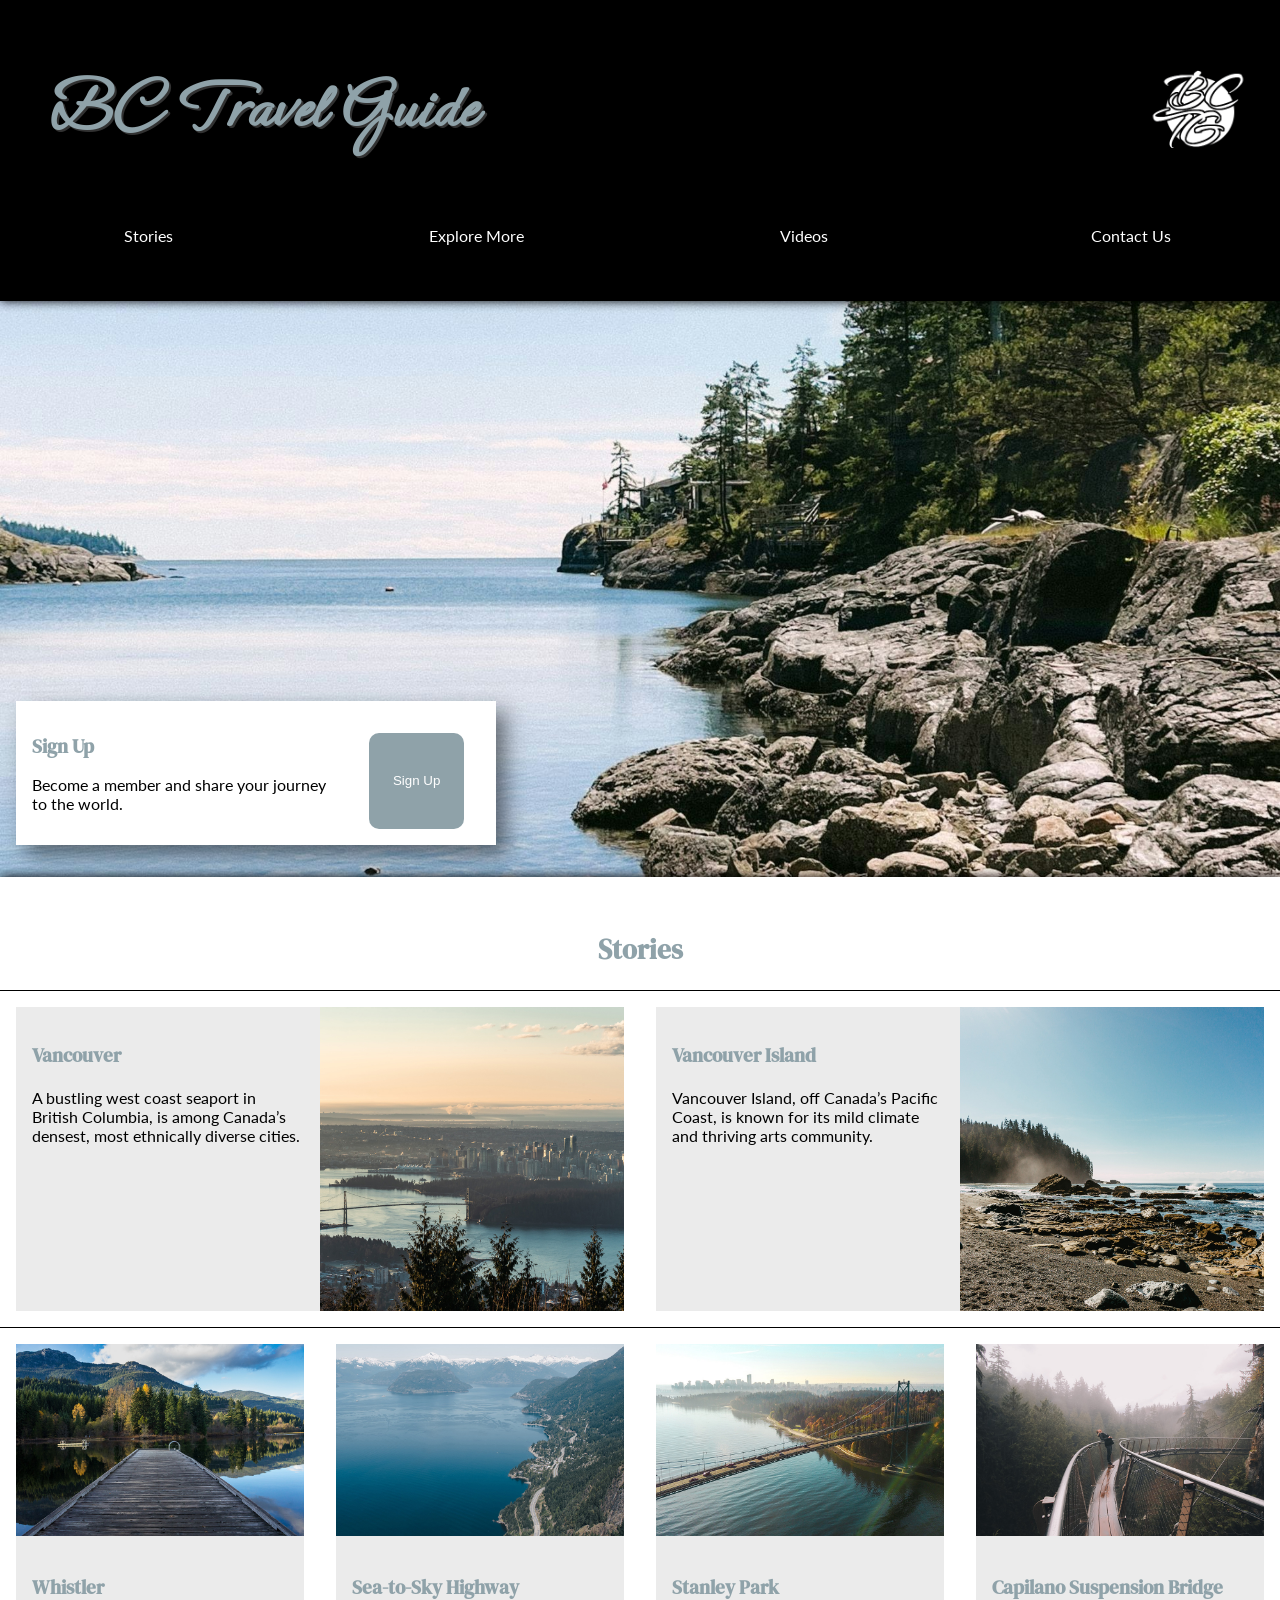
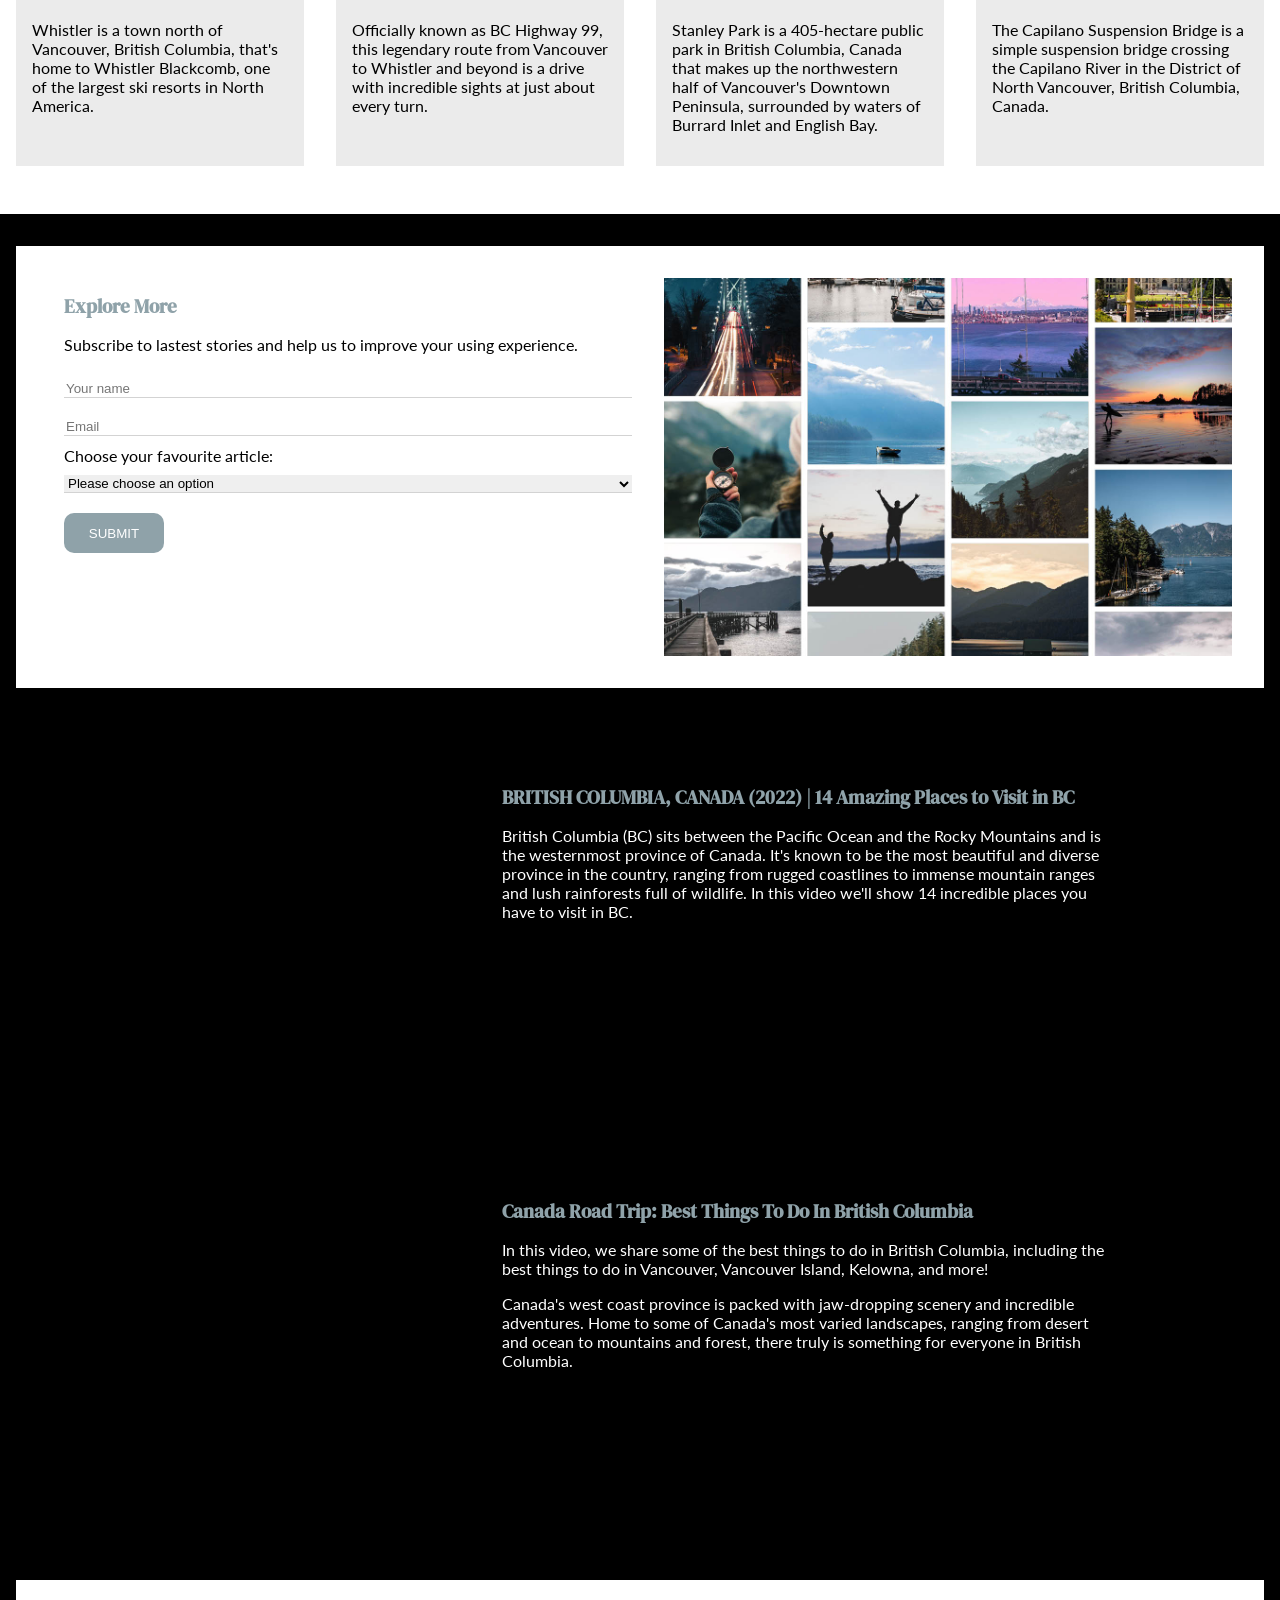
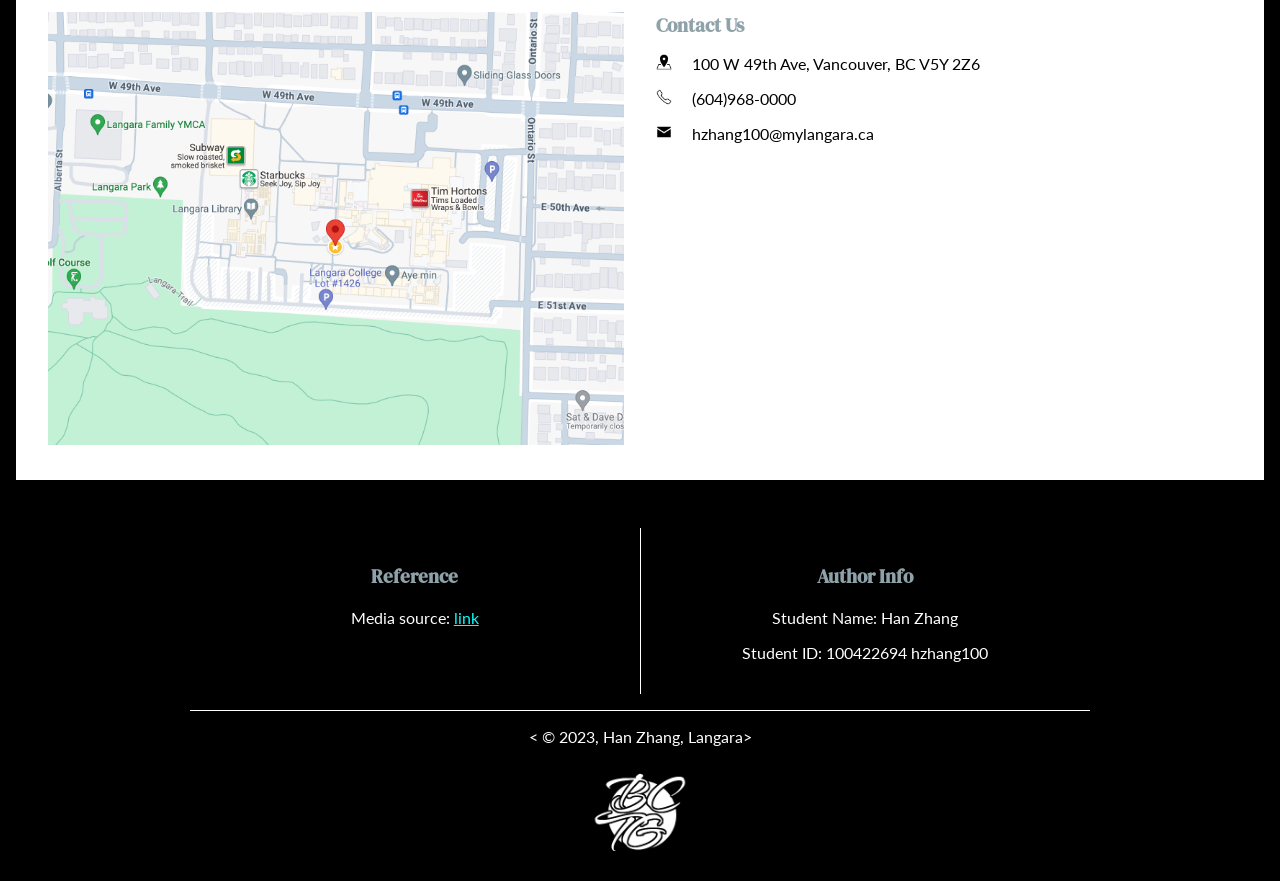
==== index.html @ 575340d6 "Update README and reorganize site files" ====
<!DOCTYPE html>
<html lang="en">
    <head>
        <title>BC Travel Guide</title>
        <meta charset="utf-8">
        <meta name="viewport" content="width=device-width, initial-scale=1" />
        <link rel="stylesheet" href="style.css">
        <script src="script.js"></script>

    </head>

    <body>
        <header>
            <div class="content">
                <div class="top">
                    <img src="images/Logo.png" width="100" height="100" alt="icon">
                    <h1>BC Travel Guide</h1>
                </div>
                <nav>
                    <ul>
                        <li><a href="#stories">Stories</a></li>
                        <li><a href="#exploreMore">Explore More</a></li>
                        <li><a href="#videoPart">Videos</a></li>
                        <li><a href="#contactInfo">Contact Us</a></li>
                    </ul>
                </nav>
            </div>
        </header>

        <div id="signup">
            <div class="floatingCard">
                <div class="titleAndText">
                    <h2>Sign Up</h2>
                    <p>Become a member and share your journey to the world.</p>
                </div>
                <button id="signUpButton" onclick="signUpButton()"> Sign Up</button>
            </div>
        </div>

        <article id="stories">
            <div class="content">

                <h2>Stories</h2>

                <div class="largeArticles">
                    <div class="articleCard">
                        <div class="titleAndText">
                            <h3>Vancouver</h3>
                            <p>A bustling west coast seaport in British Columbia, is among Canada’s densest, most ethnically diverse cities.</p>
                        </div>
                        <div class="image">
                            <img src="images/articleCover/Crypress-matt-drenth-p9N0WTyPjgc-unsplash.jpg" alt="article1Img">
                        </div>
                    </div>
                    <div class="articleCard">
                        <div class="titleAndText">
                            <h3>Vancouver Island</h3>
                            <p>Vancouver Island, off Canada’s Pacific Coast, is known for its mild climate and thriving arts community.</p>
                        </div>
                        <div class="image">
                            <img src="images/articleCover/VanvoucerIsland-matt-drenth-Lx_QJ677Hkg-unsplash.jpg" alt="article1Img">
                        </div>
                    </div>
                </div>
    
                <div class="smallArticles">
                    <div class="part1">
                        <div class="articleCard">
                            <div class="image">
                                <img src="images/articleCover/Whistler-benjamin-hayward-bvvmZbZ3QUQ-unsplash.jpg" alt="article1Img">
                            </div>
                            <div class="titleAndText">
                                <h3>Whistler</h3>
                                <p>Whistler is a town north of Vancouver, British Columbia, that's home to Whistler Blackcomb, one of the largest ski resorts in North America.</p>
                            </div>
                        </div>
                        <div class="articleCard">
                            <div class="image">
                                <img src="images/articleCover/SeaToSky-tim-woolliscroft--d6Btoap3dw-unsplash.jpg" alt="article1Img">
                            </div>
                            <div class="titleAndText">
                                <h3>Sea-to-Sky Highway</h3>
                                <p>Officially known as BC Highway 99, this legendary route from Vancouver to Whistler and beyond is a drive with incredible sights at just about every turn.</p>
                            </div>
                        </div>
                    </div>
                    <div class="part2">
                        <div class="articleCard">
                            <div class="image">
                                <img src="images/articleCover/Stanly-lee-robinson-Yc9h5SJdEzI-unsplash.jpg" alt="article1Img">
                            </div>
                            <div class="titleAndText">
                                <h3>Stanley Park</h3>
                                <p>Stanley Park is a 405-hectare public park in British Columbia, Canada that makes up the northwestern half of Vancouver's Downtown Peninsula, surrounded by waters of Burrard Inlet and English Bay.</p>
                            </div>
                        </div>
                        <div class="articleCard">
                            <div class="image">
                                <img src="images/articleCover/Capilano-tim-trad-cnj0k9wYEAk-unsplash.jpg" alt="article1Img">
                            </div>
                            <div class="titleAndText">
                                <h3>Capilano Suspension Bridge</h3>
                                <p>The Capilano Suspension Bridge is a simple suspension bridge crossing the Capilano River in the District of North Vancouver, British Columbia, Canada. </p>
                            </div>
                        </div>
                    </div>
                </div>

            </div>
        </article>

        <div id="exploreMore">
            <div class="content">    
                <div class="centredCard">
                    <div class="titleAndText">
                        <div class="loginForm">    
                            <h2>Explore More</h2>
                            <p>Subscribe to lastest stories and help us to improve your using experience.</p>
                            <form action="signUp.php" method="POST">
            
                                <input type="text" name="yourName" placeholder="Your name" required autocomplete="off">
                                <input type="text" name="email" placeholder="Email" required autocomplete="off">
                
                                <label for="theme-select">Choose your favourite article:</label>
                                <select name="theme" id="theme-select">
                                    <option value="">Please choose an option</option>
                                    <option value="1">Vancouver</option>
                                    <option value="2">Vancouver Island</option>
                                    <option value="3">Whistler</option>
                                    <option value="4">Sea-to-Sky Highway</option>
                                    <option value="5">Stanley Park</option>
                                    <option value="6">Capilano Suspension Bridge</option>
                                </select>
                                
                                <input type="submit" name="submitButton" value="SUBMIT">      
                            </form>
                        </div>
                    </div>
                    <div class="image">
                        <img src="images/photoWall/photoWall.jpg" height="200" alt="postButton">
                    </div>
                </div>
            </div>
        </div>

        <article id="videoPart">
            <div class="content">
                <div class="part1">
                    <div class="video">
                        <iframe src="https://www.youtube.com/embed/ivMP7NJBT_I" title="BRITISH COLUMBIA, CANADA (2022) | 14 Amazing Places to Visit in BC" allow="accelerometer; autoplay; clipboard-write; encrypted-media; gyroscope; picture-in-picture; web-share" allowfullscreen></iframe>
                    </div>
                    <div class="titleAndText">
                        <h2>BRITISH COLUMBIA, CANADA (2022) | 14 Amazing Places to Visit in BC</h2>
                        <p>British Columbia (BC) sits between the Pacific Ocean and the Rocky Mountains and is the westernmost province of Canada. It's known to be the most beautiful and diverse province in the country, ranging from rugged coastlines to immense mountain ranges and lush rainforests full of wildlife. In this video we'll show 14 incredible places you have to visit in BC. </p>
                    </div>
                </div>
            </div>
            <div class="content">
                <div class="part2">
                    <div class="video">
                        <iframe src="https://www.youtube.com/embed/M078XrAjBJQ" title="Canada Road Trip: Best Things To Do In British Columbia" allow="accelerometer; autoplay; clipboard-write; encrypted-media; gyroscope; picture-in-picture; web-share" allowfullscreen></iframe>
                    </div>
                    <div class="titleAndText">
                        <h2>Canada Road Trip: Best Things To Do In British Columbia</h2>
                        <p>In this video, we share some of the best things to do in British Columbia, including the best things to do in Vancouver, Vancouver Island, Kelowna, and more!</p>
                        <p>Canada's west coast province is packed with jaw-dropping scenery and incredible adventures. Home to some of Canada's most varied landscapes, ranging from desert and ocean to mountains and forest, there truly is something for everyone in British Columbia.</p>
                    </div>
                </div>
            </div>
        </article>

        <div id="contactInfo">
            <div class="content">
                <div class="centredCard">
                    <div class="image">
                        <a href="https://www.google.com/maps/place/Langara+College/@49.2244201,-123.1114554,17z/data=!3m1!4b1!4m6!3m5!1s0x5486746f412563f7:0x36606d221509fdfe!8m2!3d49.2244201!4d-123.1088805!16zL20vMDZjMXg0?entry=ttu"><img src="images/map.png" height="300" alt="map" id="map"></a>
                    </div>
                    <div class="titleAndText">
                        <h2>Contact Us</h2>
                        <ul>
                            <li><img src="images/icons/icons8-address-100.png" alt="address" class="icon"> 100 W 49th Ave, Vancouver, BC V5Y 2Z6</li>
                            <li><img src="images/icons/icons8-phone-100.png" alt="phone" class="icon"> (604)968-0000</li>
                            <li><img src="images/icons/icons8-email-96.png" alt="email" class="icon"> hzhang100@mylangara.ca</li>
                        </ul>
                    </div>
                </div>
            </div>
        </div>

        <footer id="informations">
            <div class="content">
                <div class="top">
                    <div class="left">
                        <h3>Reference</h3>
                        <p>Media source: <a href="pages/mediaSource.html">link</a></p>
                    </div>
                    <div class="right">
                        <h3>Author Info</h3>
                        <p>Student Name: Han Zhang</p>
                        <p>Student ID: 100422694 hzhang100</p>
                    </div>    
                </div>
                <div class="bottom">
                    <p> &lt; &copy; 2023, Han Zhang, Langara> </p>
                    <img src="images/Logo.png" width="100" height="100" alt="icon">
                </div>    
            </div>
        </footer>
    </body>
</html>
---- style.css ----
@import url('https://fonts.googleapis.com/css2?family=DM+Serif+Display:ital@0;1&family=Ephesis&family=Lato&display=swap');

/* body */
body {
    background-color: black;
    background-image: url(images/background.jpg);
    background-size: cover;
    background-attachment: fixed;
    background-position: center;
    font-family: "Lato";
    margin: 0px;
}

h1 {
    font-family: "Ephesis";
    color: rgb(143, 162, 169);
    padding-top: 1rem;
    text-shadow: 2px 2px 0px rgba(100, 100, 100, 0.5);
}

h2, h3 {
    font-family: "DM Serif Display";
    font-size: larger;
    color: rgb(143, 162, 169);
}

.articleCard:hover, .floatingCard:hover {
    transform: scale(1.03, 1.03);
}

.articleCard, .floatingCard {
    transition: transform 0.4s;
}

/* header */ 
header {
    background-color: black;
    color: white;
    box-shadow: 0px 0px 10px rgba(0, 0, 0, 1);
}

header .content {
    padding: 2rem 1rem;
}

header .top {
    text-align: center;
    margin-bottom: 2rem;
}

header .top h1 {
    margin: 1rem;
}

header .top img {
    margin: auto;
}

header ul {
    padding: 0rem;
}

header ul li {
    list-style: none;
    text-align: center;
    font-size: larger;
    border-top: 1px solid white;
    border-bottom: none;
    padding: 0.5rem;
}

header a {
    text-decoration: none;
    color: white;
    padding: 0.5rem;
}

header a:hover {
    color: aqua;
    border-bottom: 1px solid white;
}

header a:active {
    background-color: white;
    color: black;
}

/* #signup */
#signup {
    margin: 15rem 1rem 2rem 1rem;
    box-sizing: content-box;
}

.floatingCard {
    background-color: white;
    box-shadow: 10px 10px 20px rgba(0, 0, 0, 0.5);
    max-width: 35%;
    padding: 1rem;
}

.floatingCard button {
    width: 100%;
    border: none;
    border-radius: 10px;
    background-color: rgb(143, 162, 169);
    color: white;
    padding: 1rem;
}

/* #stories */
#stories {
    background-color: white;
    box-shadow: 0px 0px 10px rgba(0, 0, 0, 1);
    padding-top: 2rem;
    padding-bottom: 2rem;
}

#stories .content > h2:first-of-type {
    text-align: center;
    font-size: 20pt;
}

.largeArticles {
    border-top: 1px solid black;
}

.largeArticles .articleCard {
    display: flex;
    flex-direction: column;
    justify-content: space-between;
    background-color: rgb(235, 235, 235);
    margin: 1rem;
}

.largeArticles .titleAndText {
    width: 100%;
    height: 30%;
    padding: 1rem;
    box-sizing: border-box;
    overflow: scroll;
}

.largeArticles .image {
    display: flex;
    flex-direction: row;
    justify-content: flex-start;
    align-items: flex-end;
    width: 100%;
    height: 70%;
}

.largeArticles img {
    height: auto;
    width: auto;
    max-height: 100%;
    max-width: 100%;
}

.smallArticles {
    border-top: 1px solid black;
}

.smallArticles .articleCard {
    background-color: rgb(235, 235, 235);
    display: flex;
    flex-direction: column;
    justify-content: space-between;
    align-items: center;
    margin: 1rem;
}

.smallArticles .titleAndText {
    padding: 1rem;
}

.smallArticles img {
    width: 100%;
}

/* #exploreMore */
#exploreMore {
    margin: auto;
    text-align: center;
}

#exploreMore .content {
    margin: 1rem;
}

#exploreMore .centredCard {
    background-color: white;
    box-shadow: 10px 10px 20px rgba(0, 0, 0, 0.5);
    width: 100%;
    box-sizing: border-box;
    padding: 1rem;
    margin-top: 2rem;
    margin-bottom: 2rem;
}

#exploreMore img {
    width: 100%;
    height: auto;
    padding: 1rem;
}

form {
    display: flex;
    flex-direction: column;
}

input, select {
    border: none;
    border-bottom: 1px solid lightgray;
    margin-top: 10px;
    margin-bottom: 10px;
}

input[type='submit'] {
    background-color: rgb(143, 162, 169);
    color: white;
    height: 40px;
    width: 100px;
    border: none;
    border-radius: 10px;
    margin-bottom: 1rem;
}


/* #videoPart */
#videoPart {
    background-color: black;
    color: white;
    box-shadow: 0px 0px 10px rgba(0, 0, 0, 1);
    text-align: center;
}

#videoPart .content {
    padding: 1rem;
}

#videoPart .part1, #videoPart .part2 {
    margin-top: 1rem;
    margin-bottom: 1rem;
}

iframe {
    width: 100%;
    border: none;
}

/* #contactInfo */
#contactInfo {
    margin: auto;
    text-align: center;
}

#contactInfo .content {
    margin: 1rem;
}

#contactInfo .centredCard {
    background-color: white;
    box-shadow: 10px 10px 20px rgba(0, 0, 0, 0.5);
    width: 100%;
    box-sizing: border-box;
    padding: 1rem;
    margin-top: 2rem;
    margin-bottom: 2rem;
}

#contactInfo #map {
    width: 100%;
    height: auto;
}

#contactInfo ul {
    padding-left: 0px;
}

#contactInfo li {
    list-style: none;
    margin-top: 1rem;
}

#contactInfo .icon {
    width: auto;
    height: 1rem;
    padding-right: 1rem;
}


/* footer */
footer {
    background-color: black;
    box-shadow: 0px 0px 10px rgba(0, 0, 0, 1);
    color: white;
}

footer .content {
    padding: 1rem;
}

footer .top {
    border-bottom: 1px solid white;
}

footer .top .left {
    border-bottom: 1px solid white;
    text-align: center;
}

footer .top .right {
    text-align: center;
}

footer ul {
    padding-left: 0px;
}

footer .top .left li {
    list-style: none;
}

footer .bottom {
    text-align: center;
}

footer a {
    color: aqua;
}

@media screen and (min-width:450px) {
    /* header */
    header .top h1 {
        margin: 1rem;
    }

    /* #stories */
    .largeArticles .articleCard {
        flex-direction: row;
    }

    .largeArticles .titleAndText {
        width: 50%;
        overflow: auto;
    }

    .largeArticles .image {
        width: 50%;
        box-sizing: border-box;
    }

    .smallArticles .part1, .smallArticles .part2 {
        display: flex;
        flex-direction: row;
    }

    .smallArticles .articleCard {
        display: flex;
        justify-content: flex-start;
        width: 50%;
    }

}

@media screen and (min-width:600px) {
    .content {
        max-width: 1400px;
        margin: auto;
    }

    /* header */
    header .top {
        display: flex;
        flex-direction: row-reverse;
        justify-content: space-between;
        align-items: center;
    }

    header h1 {
        padding: 1rem;
        font-size: 52pt;
    }

    header ul {
        display: flex;
        flex-direction: row;
        justify-content: space-between;
    }

    header ul li {
        font-size: medium;
        border-top: none;
        width: 20%;
    }

    header .top img {
        margin: 1rem;
    }

    nav ul {
        display: flex;
        flex-direction: row;
    }

    /* singup */
    #signup {
        max-width: 1400px;
        margin: auto;
        margin-top: 25rem;
        margin-bottom: 2rem;
    }

    .floatingCard {
        display: flex;
        flex-direction: row;
        margin-left: 1rem;
    }

    .floatingCard .titleAndText {
        padding-right: 1rem;
    }

    .floatingCard button {
        width: 25%;
        margin: 1rem;
        margin-bottom: 0rem;
    }

    /* #stories */
    .largeArticles {
        display: flex;
        flex-direction: row;
    }

    .largeArticles .articleCard {
        flex-direction: column;
        width: 50%;
    }

    .largeArticles .titleAndText {
        width: 100%;
        height: 50%;
    }

    .largeArticles .image {
        height: auto;
        width: 100%;
    }


    /* #exploreMore, */
    #exploreMore {
        max-width: 1400px;
    }

    #exploreMore .content {
        margin: 1rem;
    }

    #exploreMore .centredCard {
        display: flex;
        flex-direction: row;
        justify-content: space-between;
        align-items: flex-start;
        max-height: 500px;
    }

    #exploreMore .titleAndText {
        text-align: left;
        width: 50%;
        padding: 1rem;
        margin-left: 1rem;
        box-sizing: border-box;
    }

    #exploreMore .image {
        display: flex;
        flex-direction: row;
        justify-content: flex-start;
        align-items: flex-end;
        width: 50%;
        height: 100%;
        box-sizing: border-box;
    }
    
    #exploreMore img {
        height: auto;
        width: auto;
        max-width: 100%;
        max-height: 436px;
        box-sizing: border-box;
    }

    /* #videoPart */
    #videoPart .part1, #videoPart .part2 {
        display: flex;
        flex-direction: row;
        justify-content: center;
        height: 350px;
    }

    #videoPart .video {
        display: flex;
        flex-direction: row;
        justify-content: center;
        height: 100%;
        padding: 1rem;
        margin-left: 1rem;
        box-sizing: border-box;
    }

    #videoPart .titleAndText {
        text-align: left;
        width: 50%;
        padding-right: 1rem;
        margin: 1rem;
        box-sizing: border-box;
        overflow: auto;
    }

    iframe {
        width: auto;
        height: auto;
        max-width: 100%;
        max-height: 100%;
    }

    /* #contactInfo, */
    #contactInfo {
        max-width: 1400px;
    }

    #contactInfo .content {
        margin: 1rem;
    }

    #contactInfo .centredCard {
        display: flex;
        flex-direction: row;
        justify-content: space-between;
        align-items: flex-start;
        max-height: 500px;
    }

    #contactInfo .titleAndText {
        text-align: left;
        width: 50%;
        padding-left: 1rem;
        box-sizing: border-box;
    }

    #contactInfo .image {
        display: flex;
        flex-direction: row;
        justify-content: flex-end;
        align-items: flex-start;
        width: 50%;
        height: 100%;
        padding: 1rem;
        box-sizing: border-box;
    }

    #contactInfo #map {
        width: auto;
        height: auto;
        max-width: 100%;
        max-height: 436px;
    }

    /* footer */
    footer .content{
        max-width: 900px;
        display: flex;
        flex-direction: column;
        align-items: stretch;
    }
    
    footer .top {
        display: flex;
        flex-direction: row;
        justify-content: center;
        align-items: flex-start;
        align-items: stretch;
        padding-bottom: 1rem;
    }

    footer .top .left {
        border-right: 1px solid white;
        border-bottom: none;
        width: 50%;
        padding: 1rem;
    }

    footer .top .right {

        width: 50%;
        padding: 1rem;
    }
}

@media screen and (min-width:900px) {
    /* #stories */
    .largeArticles .articleCard {
        flex-direction: row;
    }

    .largeArticles .titleAndText {
        width: 50%;
        height: 100%;
        overflow: auto;
    }

    .largeArticles .image {
        width: 50%;
        box-sizing: border-box;
    }

    .smallArticles {
        display: flex;
        flex-direction: row;
    }

    .smallArticles .part1, .smallArticles .part2 {
        width: 50%;
    }
}
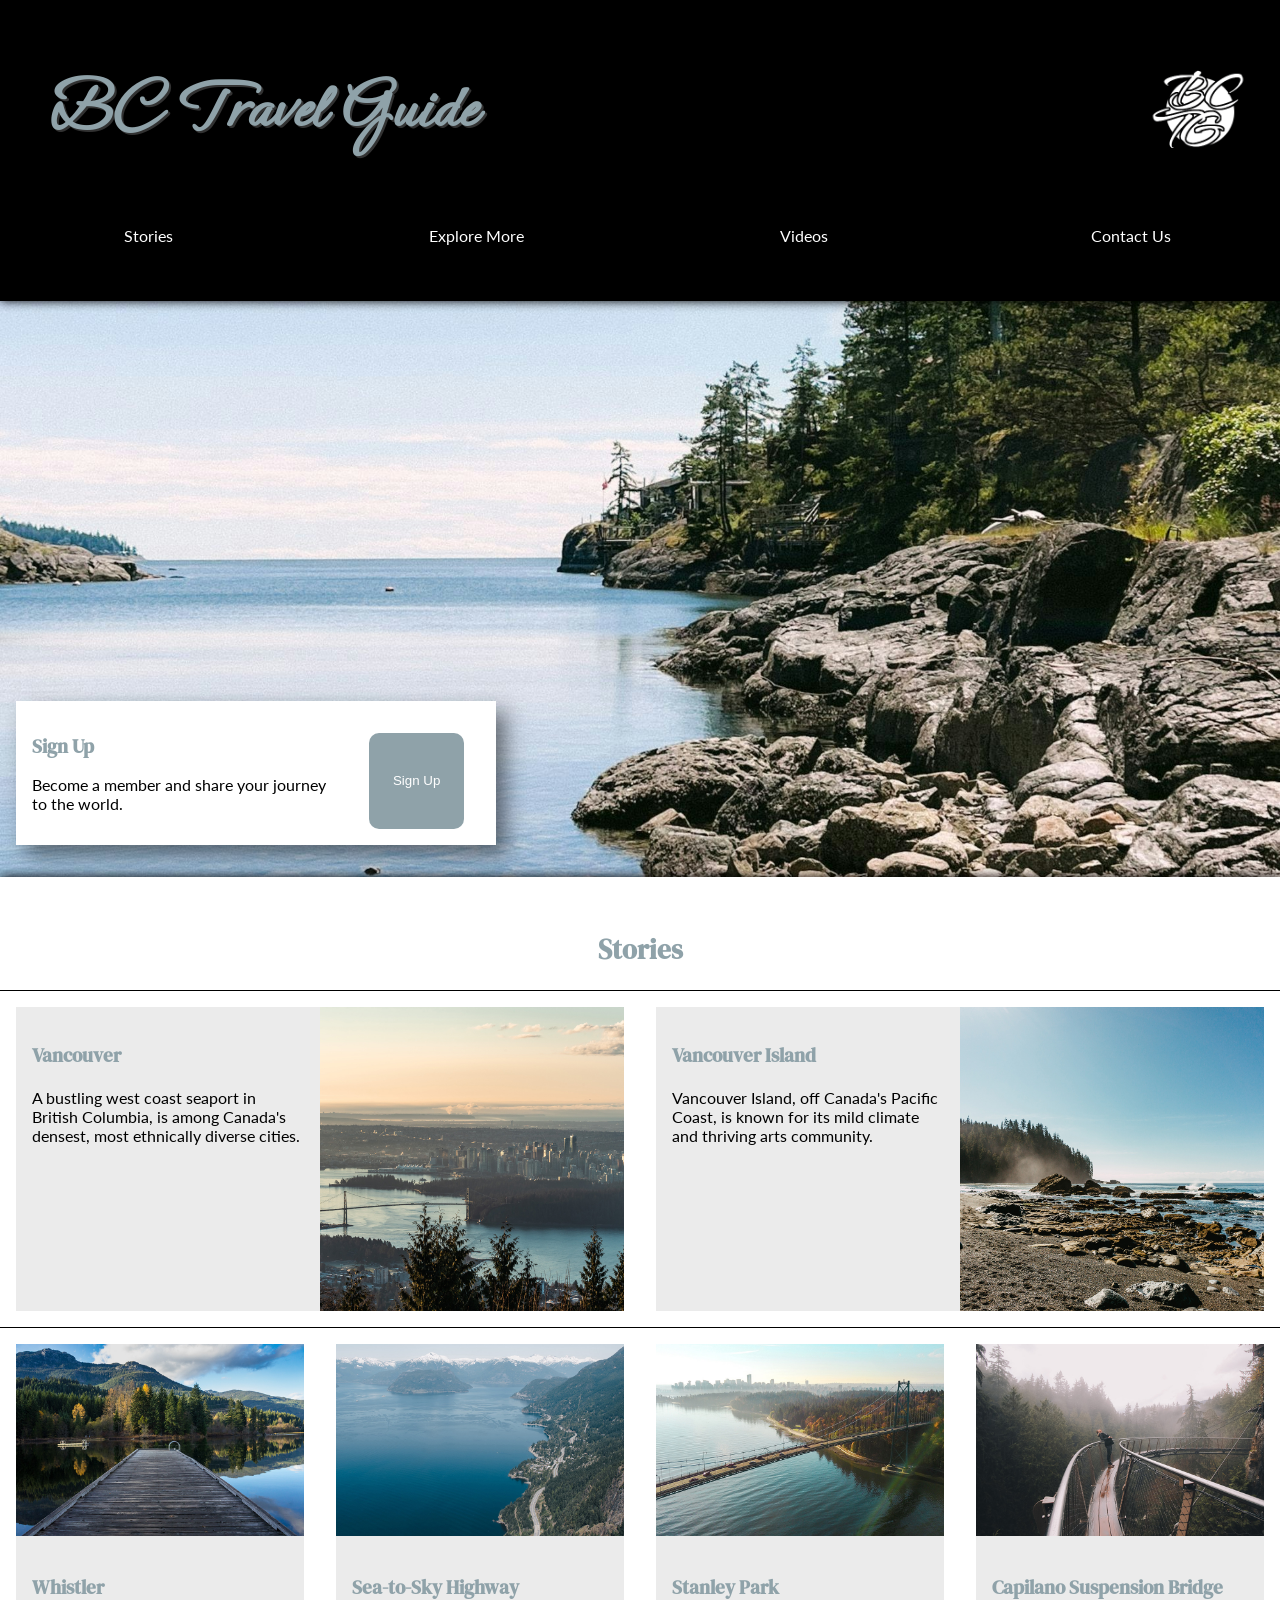
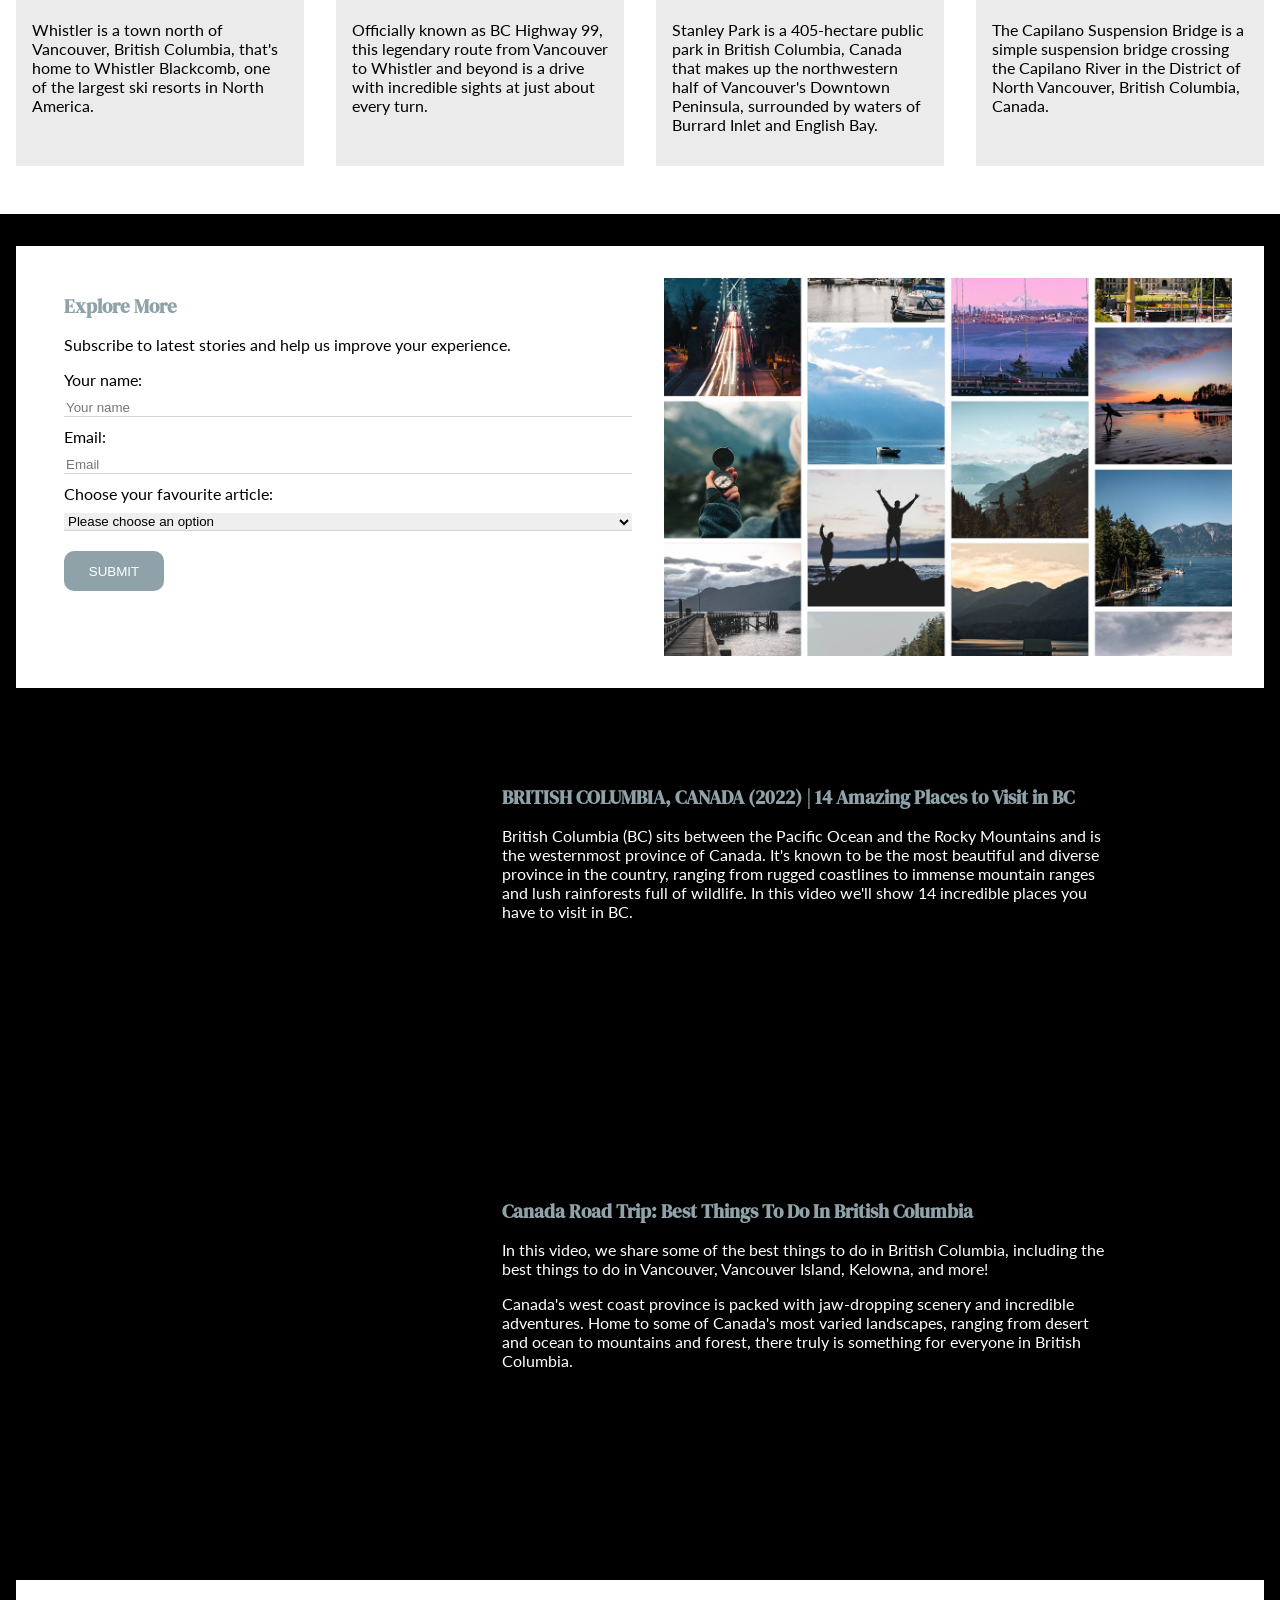
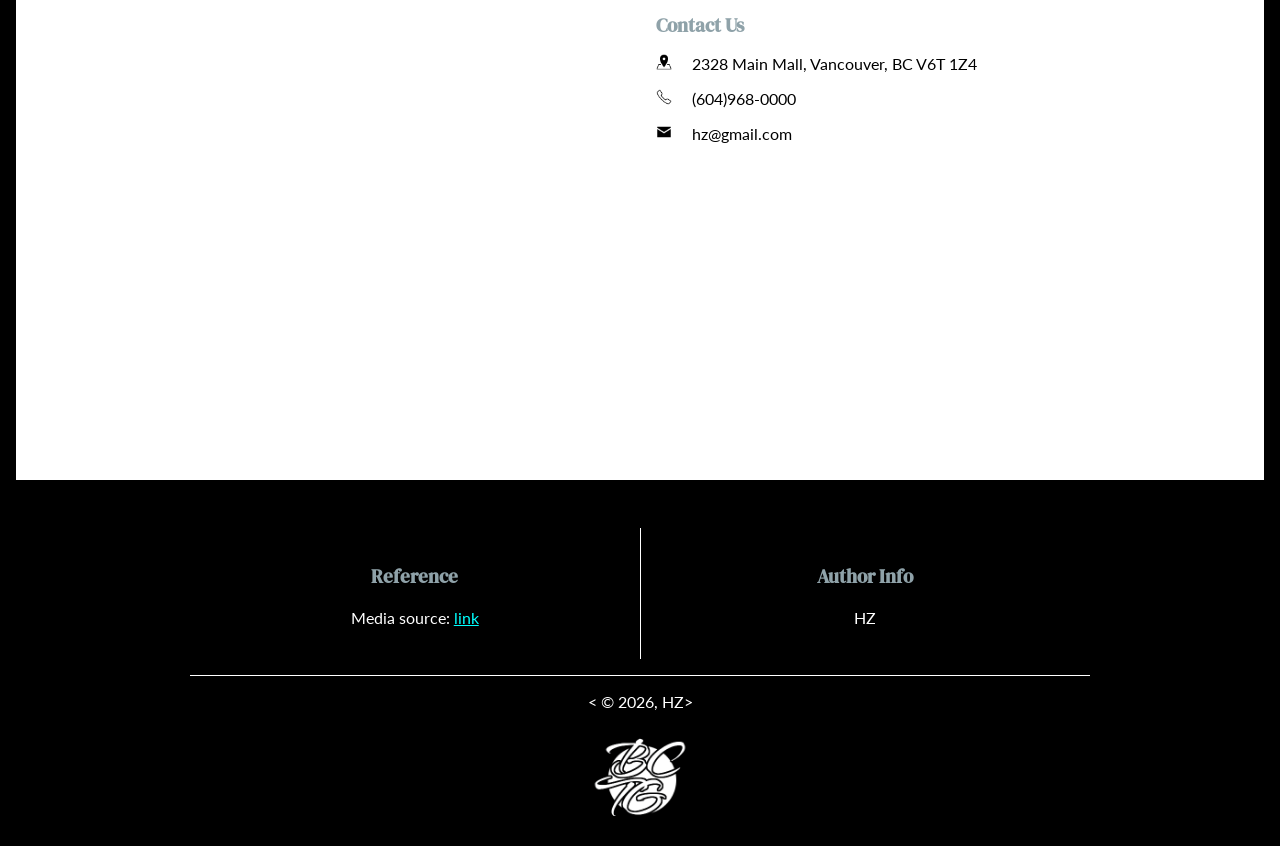
==== commit f49c087d: "Add local backend and database" ====
--- a/index.html
+++ b/index.html
@@ -4,8 +4,8 @@
         <title>BC Travel Guide</title>
         <meta charset="utf-8">
         <meta name="viewport" content="width=device-width, initial-scale=1" />
-        <link rel="stylesheet" href="style.css">
-        <script src="script.js"></script>
+        <link rel="stylesheet" href="css/style.css">
+        <script src="js/script.js"></script>
 
     </head>
 
@@ -43,66 +43,66 @@
                 <h2>Stories</h2>
 
                 <div class="largeArticles">
-                    <div class="articleCard">
+                    <a class="articleCard" href="pages/story.html?story=vancouver">
                         <div class="titleAndText">
                             <h3>Vancouver</h3>
-                            <p>A bustling west coast seaport in British Columbia, is among Canada’s densest, most ethnically diverse cities.</p>
+                            <p>A bustling west coast seaport in British Columbia, is among Canada's densest, most ethnically diverse cities.</p>
                         </div>
                         <div class="image">
-                            <img src="images/articleCover/Crypress-matt-drenth-p9N0WTyPjgc-unsplash.jpg" alt="article1Img">
-                        </div>
-                    </div>
-                    <div class="articleCard">
+                            <img src="images/articleCover/Crypress-matt-drenth-p9N0WTyPjgc-unsplash.jpg" alt="Vancouver city and bridge view" loading="lazy">
+                        </div>
+                    </a>
+                    <a class="articleCard" href="pages/story.html?story=vancouver-island">
                         <div class="titleAndText">
                             <h3>Vancouver Island</h3>
-                            <p>Vancouver Island, off Canada’s Pacific Coast, is known for its mild climate and thriving arts community.</p>
+                            <p>Vancouver Island, off Canada's Pacific Coast, is known for its mild climate and thriving arts community.</p>
                         </div>
                         <div class="image">
-                            <img src="images/articleCover/VanvoucerIsland-matt-drenth-Lx_QJ677Hkg-unsplash.jpg" alt="article1Img">
-                        </div>
-                    </div>
+                            <img src="images/articleCover/VanvoucerIsland-matt-drenth-Lx_QJ677Hkg-unsplash.jpg" alt="Rocky Vancouver Island coastline" loading="lazy">
+                        </div>
+                    </a>
                 </div>
     
                 <div class="smallArticles">
                     <div class="part1">
-                        <div class="articleCard">
-                            <div class="image">
-                                <img src="images/articleCover/Whistler-benjamin-hayward-bvvmZbZ3QUQ-unsplash.jpg" alt="article1Img">
+                        <a class="articleCard" href="pages/story.html?story=whistler">
+                            <div class="image">
+                                <img src="images/articleCover/Whistler-benjamin-hayward-bvvmZbZ3QUQ-unsplash.jpg" alt="Lake and mountain view near Whistler" loading="lazy">
                             </div>
                             <div class="titleAndText">
                                 <h3>Whistler</h3>
                                 <p>Whistler is a town north of Vancouver, British Columbia, that's home to Whistler Blackcomb, one of the largest ski resorts in North America.</p>
                             </div>
-                        </div>
-                        <div class="articleCard">
-                            <div class="image">
-                                <img src="images/articleCover/SeaToSky-tim-woolliscroft--d6Btoap3dw-unsplash.jpg" alt="article1Img">
+                        </a>
+                        <a class="articleCard" href="pages/story.html?story=sea-to-sky-highway">
+                            <div class="image">
+                                <img src="images/articleCover/SeaToSky-tim-woolliscroft--d6Btoap3dw-unsplash.jpg" alt="Aerial view of the Sea-to-Sky Highway" loading="lazy">
                             </div>
                             <div class="titleAndText">
                                 <h3>Sea-to-Sky Highway</h3>
                                 <p>Officially known as BC Highway 99, this legendary route from Vancouver to Whistler and beyond is a drive with incredible sights at just about every turn.</p>
                             </div>
-                        </div>
+                        </a>
                     </div>
                     <div class="part2">
-                        <div class="articleCard">
-                            <div class="image">
-                                <img src="images/articleCover/Stanly-lee-robinson-Yc9h5SJdEzI-unsplash.jpg" alt="article1Img">
+                        <a class="articleCard" href="pages/story.html?story=stanley-park">
+                            <div class="image">
+                                <img src="images/articleCover/Stanly-lee-robinson-Yc9h5SJdEzI-unsplash.jpg" alt="Aerial view of Stanley Park and bridge" loading="lazy">
                             </div>
                             <div class="titleAndText">
                                 <h3>Stanley Park</h3>
                                 <p>Stanley Park is a 405-hectare public park in British Columbia, Canada that makes up the northwestern half of Vancouver's Downtown Peninsula, surrounded by waters of Burrard Inlet and English Bay.</p>
                             </div>
-                        </div>
-                        <div class="articleCard">
-                            <div class="image">
-                                <img src="images/articleCover/Capilano-tim-trad-cnj0k9wYEAk-unsplash.jpg" alt="article1Img">
+                        </a>
+                        <a class="articleCard" href="pages/story.html?story=capilano-suspension-bridge">
+                            <div class="image">
+                                <img src="images/articleCover/Capilano-tim-trad-cnj0k9wYEAk-unsplash.jpg" alt="Person standing on Capilano Suspension Bridge" loading="lazy">
                             </div>
                             <div class="titleAndText">
                                 <h3>Capilano Suspension Bridge</h3>
                                 <p>The Capilano Suspension Bridge is a simple suspension bridge crossing the Capilano River in the District of North Vancouver, British Columbia, Canada. </p>
                             </div>
-                        </div>
+                        </a>
                     </div>
                 </div>
 
@@ -115,21 +115,23 @@
                     <div class="titleAndText">
                         <div class="loginForm">    
                             <h2>Explore More</h2>
-                            <p>Subscribe to lastest stories and help us to improve your using experience.</p>
-                            <form action="signUp.php" method="POST">
+                            <p>Subscribe to latest stories and help us improve your experience.</p>
+                            <form action="php/signUp.php" method="POST" onsubmit="ensurePhpServer(event)">
             
-                                <input type="text" name="yourName" placeholder="Your name" required autocomplete="off">
-                                <input type="text" name="email" placeholder="Email" required autocomplete="off">
+                                <label for="your-name">Your name:</label>
+                                <input type="text" id="your-name" name="yourName" placeholder="Your name" required autocomplete="name">
+                                <label for="email-address">Email:</label>
+                                <input type="email" id="email-address" name="email" placeholder="Email" required autocomplete="email">
                 
                                 <label for="theme-select">Choose your favourite article:</label>
-                                <select name="theme" id="theme-select">
+                                <select name="theme" id="theme-select" required>
                                     <option value="">Please choose an option</option>
-                                    <option value="1">Vancouver</option>
-                                    <option value="2">Vancouver Island</option>
-                                    <option value="3">Whistler</option>
-                                    <option value="4">Sea-to-Sky Highway</option>
-                                    <option value="5">Stanley Park</option>
-                                    <option value="6">Capilano Suspension Bridge</option>
+                                    <option value="Vancouver">Vancouver</option>
+                                    <option value="Vancouver Island">Vancouver Island</option>
+                                    <option value="Whistler">Whistler</option>
+                                    <option value="Sea-to-Sky Highway">Sea-to-Sky Highway</option>
+                                    <option value="Stanley Park">Stanley Park</option>
+                                    <option value="Capilano Suspension Bridge">Capilano Suspension Bridge</option>
                                 </select>
                                 
                                 <input type="submit" name="submitButton" value="SUBMIT">      
@@ -137,7 +139,7 @@
                         </div>
                     </div>
                     <div class="image">
-                        <img src="images/photoWall/photoWall.jpg" height="200" alt="postButton">
+                        <img src="images/photoWall/photoWall.jpg" height="200" alt="British Columbia travel photo wall" loading="lazy">
                     </div>
                 </div>
             </div>
@@ -173,14 +175,21 @@
             <div class="content">
                 <div class="centredCard">
                     <div class="image">
-                        <a href="https://www.google.com/maps/place/Langara+College/@49.2244201,-123.1114554,17z/data=!3m1!4b1!4m6!3m5!1s0x5486746f412563f7:0x36606d221509fdfe!8m2!3d49.2244201!4d-123.1088805!16zL20vMDZjMXg0?entry=ttu"><img src="images/map.png" height="300" alt="map" id="map"></a>
+                        <iframe
+                            id="map"
+                            title="Map showing UBC"
+                            src="https://www.google.com/maps?q=University%20of%20British%20Columbia%2C%202328%20Main%20Mall%2C%20Vancouver%2C%20BC&output=embed"
+                            loading="lazy"
+                            referrerpolicy="no-referrer-when-downgrade"
+                            allowfullscreen>
+                        </iframe>
                     </div>
                     <div class="titleAndText">
                         <h2>Contact Us</h2>
                         <ul>
-                            <li><img src="images/icons/icons8-address-100.png" alt="address" class="icon"> 100 W 49th Ave, Vancouver, BC V5Y 2Z6</li>
+                            <li><img src="images/icons/icons8-address-100.png" alt="address" class="icon"> 2328 Main Mall, Vancouver, BC V6T 1Z4</li>
                             <li><img src="images/icons/icons8-phone-100.png" alt="phone" class="icon"> (604)968-0000</li>
-                            <li><img src="images/icons/icons8-email-96.png" alt="email" class="icon"> hzhang100@mylangara.ca</li>
+                            <li><img src="images/icons/icons8-email-96.png" alt="email" class="icon"> hz@gmail.com</li>
                         </ul>
                     </div>
                 </div>
@@ -196,12 +205,11 @@
                     </div>
                     <div class="right">
                         <h3>Author Info</h3>
-                        <p>Student Name: Han Zhang</p>
-                        <p>Student ID: 100422694 hzhang100</p>
+                        <p>HZ</p>
                     </div>    
                 </div>
                 <div class="bottom">
-                    <p> &lt; &copy; 2023, Han Zhang, Langara> </p>
+                    <p> &lt; &copy; 2026, HZ> </p>
                     <img src="images/Logo.png" width="100" height="100" alt="icon">
                 </div>    
             </div>
--- a/css/style.css
+++ b/css/style.css
@@ -0,0 +1,864 @@
+@import url('https://fonts.googleapis.com/css2?family=DM+Serif+Display:ital@0;1&family=Ephesis&family=Lato&display=swap');
+
+/* body */
+body {
+    background-color: black;
+    background-image: url(../images/background.jpg);
+    background-size: cover;
+    background-attachment: fixed;
+    background-position: center;
+    font-family: "Lato";
+    margin: 0px;
+}
+
+h1 {
+    font-family: "Ephesis";
+    color: rgb(143, 162, 169);
+    padding-top: 1rem;
+    text-shadow: 2px 2px 0px rgba(100, 100, 100, 0.5);
+}
+
+h2, h3 {
+    font-family: "DM Serif Display";
+    font-size: larger;
+    color: rgb(143, 162, 169);
+}
+
+.articleCard:hover, .floatingCard:hover {
+    transform: scale(1.03, 1.03);
+}
+
+.articleCard, .floatingCard {
+    transition: transform 0.4s;
+}
+
+/* header */ 
+header {
+    background-color: black;
+    color: white;
+    box-shadow: 0px 0px 10px rgba(0, 0, 0, 1);
+}
+
+header .content {
+    padding: 2rem 1rem;
+}
+
+header .top {
+    text-align: center;
+    margin-bottom: 2rem;
+}
+
+header .top h1 {
+    margin: 1rem;
+}
+
+header .top img {
+    margin: auto;
+}
+
+header ul {
+    padding: 0rem;
+}
+
+header ul li {
+    list-style: none;
+    text-align: center;
+    font-size: larger;
+    border-top: 1px solid white;
+    border-bottom: none;
+    padding: 0.5rem;
+}
+
+header a {
+    text-decoration: none;
+    color: white;
+    padding: 0.5rem;
+}
+
+header a:hover {
+    color: aqua;
+    border-bottom: 1px solid white;
+}
+
+header a:active {
+    background-color: white;
+    color: black;
+}
+
+/* #signup */
+#signup {
+    margin: 15rem 1rem 2rem 1rem;
+    box-sizing: content-box;
+}
+
+.floatingCard {
+    background-color: white;
+    box-shadow: 10px 10px 20px rgba(0, 0, 0, 0.5);
+    max-width: 35%;
+    padding: 1rem;
+}
+
+.floatingCard button {
+    width: 100%;
+    border: none;
+    border-radius: 10px;
+    background-color: rgb(143, 162, 169);
+    color: white;
+    padding: 1rem;
+}
+
+/* #stories */
+#stories {
+    background-color: white;
+    box-shadow: 0px 0px 10px rgba(0, 0, 0, 1);
+    padding-top: 2rem;
+    padding-bottom: 2rem;
+}
+
+#stories .content > h2:first-of-type {
+    text-align: center;
+    font-size: 20pt;
+}
+
+.largeArticles {
+    border-top: 1px solid black;
+}
+
+.largeArticles .articleCard {
+    display: flex;
+    flex-direction: column;
+    justify-content: space-between;
+    background-color: rgb(235, 235, 235);
+    margin: 1rem;
+}
+
+.largeArticles .titleAndText {
+    width: 100%;
+    height: 30%;
+    padding: 1rem;
+    box-sizing: border-box;
+    overflow: scroll;
+}
+
+.largeArticles .image {
+    display: flex;
+    flex-direction: row;
+    justify-content: flex-start;
+    align-items: flex-end;
+    width: 100%;
+    height: 70%;
+}
+
+.largeArticles img {
+    height: auto;
+    width: auto;
+    max-height: 100%;
+    max-width: 100%;
+}
+
+.smallArticles {
+    border-top: 1px solid black;
+}
+
+.smallArticles .articleCard {
+    background-color: rgb(235, 235, 235);
+    display: flex;
+    flex-direction: column;
+    justify-content: space-between;
+    align-items: center;
+    margin: 1rem;
+}
+
+.smallArticles .titleAndText {
+    padding: 1rem;
+}
+
+.smallArticles img {
+    width: 100%;
+}
+
+a.articleCard {
+    color: inherit;
+    text-decoration: none;
+}
+
+a.articleCard:focus-visible {
+    outline: 3px solid rgb(143, 162, 169);
+    outline-offset: 4px;
+}
+
+/* story detail pages */
+.storyDetail {
+    padding: 2rem 1rem 3rem;
+}
+
+.storyArticle {
+    background-color: white;
+    box-shadow: 10px 10px 20px rgba(0, 0, 0, 0.5);
+    box-sizing: border-box;
+    margin: auto;
+    max-width: 1040px;
+    padding: 1rem;
+}
+
+.storyDetail .backLink {
+    color: rgb(86, 118, 130);
+    display: inline-block;
+    margin-bottom: 1rem;
+}
+
+.storyHero img {
+    width: 100%;
+    height: 260px;
+    object-fit: cover;
+    display: block;
+}
+
+.storyIntroPanel {
+    border-bottom: 1px solid lightgray;
+    padding: 1.5rem 0 1rem;
+}
+
+.storyEyebrow {
+    color: rgb(86, 118, 130);
+    font-size: 0.8rem;
+    font-weight: bold;
+    letter-spacing: 0;
+    margin: 0 0 0.5rem;
+    text-transform: uppercase;
+}
+
+.storyIntroPanel h2 {
+    font-size: 28pt;
+    line-height: 1.05;
+    margin: 0 0 1rem;
+}
+
+.storyIntroPanel p {
+    font-size: 1.05rem;
+    line-height: 1.6;
+    margin: 0;
+    max-width: 760px;
+}
+
+.storyLayout {
+    display: flex;
+    flex-direction: column;
+    gap: 1.5rem;
+}
+
+.storyText {
+    line-height: 1.7;
+    padding: 1.5rem 0 0;
+}
+
+.storyText h3,
+.storyMeta h3,
+.relatedStories h3 {
+    font-size: 16pt;
+    margin-top: 0;
+}
+
+.storyText ul {
+    padding-left: 1.25rem;
+}
+
+.storyText li {
+    margin-bottom: 0.5rem;
+}
+
+.storyMeta {
+    border-top: 1px solid lightgray;
+    padding-top: 1.25rem;
+}
+
+.storyMeta dl {
+    margin: 0;
+}
+
+.storyMeta dt {
+    color: rgb(86, 118, 130);
+    font-weight: bold;
+    margin-top: 1rem;
+}
+
+.storyMeta dt:first-child {
+    margin-top: 0;
+}
+
+.storyMeta dd {
+    margin: 0.25rem 0 0;
+}
+
+.relatedStories {
+    border-top: 1px solid lightgray;
+    margin-top: 1.5rem;
+    padding-top: 1rem;
+}
+
+.relatedStories ul {
+    display: flex;
+    flex-direction: column;
+    gap: 0.5rem;
+    list-style: none;
+    padding-left: 0;
+}
+
+.relatedStories a {
+    color: rgb(86, 118, 130);
+    font-weight: bold;
+}
+
+/* #exploreMore */
+#exploreMore {
+    margin: auto;
+    text-align: center;
+}
+
+#exploreMore .content {
+    margin: 1rem;
+}
+
+#exploreMore .centredCard {
+    background-color: white;
+    box-shadow: 10px 10px 20px rgba(0, 0, 0, 0.5);
+    width: 100%;
+    box-sizing: border-box;
+    padding: 1rem;
+    margin-top: 2rem;
+    margin-bottom: 2rem;
+}
+
+#exploreMore img {
+    width: 100%;
+    height: auto;
+    padding: 1rem;
+}
+
+form {
+    display: flex;
+    flex-direction: column;
+}
+
+input, select {
+    border: none;
+    border-bottom: 1px solid lightgray;
+    margin-top: 10px;
+    margin-bottom: 10px;
+}
+
+label {
+    text-align: left;
+}
+
+input[type='submit'] {
+    background-color: rgb(143, 162, 169);
+    color: white;
+    height: 40px;
+    width: 100px;
+    border: none;
+    border-radius: 10px;
+    margin-bottom: 1rem;
+}
+
+
+/* #videoPart */
+#videoPart {
+    background-color: black;
+    color: white;
+    box-shadow: 0px 0px 10px rgba(0, 0, 0, 1);
+    text-align: center;
+}
+
+#videoPart .content {
+    padding: 1rem;
+}
+
+#videoPart .part1, #videoPart .part2 {
+    margin-top: 1rem;
+    margin-bottom: 1rem;
+}
+
+iframe {
+    width: 100%;
+    border: none;
+}
+
+/* #contactInfo */
+#contactInfo {
+    margin: auto;
+    text-align: center;
+}
+
+#contactInfo .content {
+    margin: 1rem;
+}
+
+#contactInfo .centredCard {
+    background-color: white;
+    box-shadow: 10px 10px 20px rgba(0, 0, 0, 0.5);
+    width: 100%;
+    box-sizing: border-box;
+    padding: 1rem;
+    margin-top: 2rem;
+    margin-bottom: 2rem;
+}
+
+#contactInfo #map {
+    width: 100%;
+    height: 300px;
+    border: none;
+}
+
+#contactInfo ul {
+    padding-left: 0px;
+}
+
+#contactInfo li {
+    list-style: none;
+    margin-top: 1rem;
+}
+
+#contactInfo .icon {
+    width: auto;
+    height: 1rem;
+    padding-right: 1rem;
+}
+
+
+/* footer */
+footer {
+    background-color: black;
+    box-shadow: 0px 0px 10px rgba(0, 0, 0, 1);
+    color: white;
+}
+
+footer .content {
+    padding: 1rem;
+}
+
+footer .top {
+    border-bottom: 1px solid white;
+}
+
+footer .top .left {
+    border-bottom: 1px solid white;
+    text-align: center;
+}
+
+footer .top .right {
+    text-align: center;
+}
+
+footer ul {
+    padding-left: 0px;
+}
+
+footer .top .left li {
+    list-style: none;
+}
+
+footer .bottom {
+    text-align: center;
+}
+
+footer a {
+    color: aqua;
+}
+
+/* PHP result pages */
+.phpPage {
+    max-width: 1000px;
+    min-height: 100vh;
+    margin: auto;
+    padding: 2rem 1rem;
+    box-sizing: border-box;
+}
+
+.phpPanel {
+    background-color: white;
+    box-shadow: 10px 10px 20px rgba(0, 0, 0, 0.5);
+    padding: 1.5rem;
+}
+
+.phpPanel h1 {
+    font-family: "DM Serif Display";
+    color: rgb(143, 162, 169);
+}
+
+.phpPanel a {
+    color: rgb(86, 118, 130);
+}
+
+.subscribersPanel {
+    overflow-x: auto;
+}
+
+.tableWrapper {
+    overflow-x: auto;
+}
+
+.phpPanel table {
+    width: 100%;
+    border-collapse: collapse;
+    background-color: white;
+}
+
+.phpPanel th,
+.phpPanel td {
+    border: 1px solid lightgray;
+    padding: 0.75rem;
+    text-align: left;
+}
+
+.phpPanel th {
+    background-color: rgb(235, 235, 235);
+    color: rgb(86, 118, 130);
+}
+
+@media screen and (min-width:450px) {
+    /* header */
+    header .top h1 {
+        margin: 1rem;
+    }
+
+    /* #stories */
+    .largeArticles .articleCard {
+        flex-direction: row;
+    }
+
+    .largeArticles .titleAndText {
+        width: 50%;
+        overflow: auto;
+    }
+
+    .largeArticles .image {
+        width: 50%;
+        box-sizing: border-box;
+    }
+
+    .smallArticles .part1, .smallArticles .part2 {
+        display: flex;
+        flex-direction: row;
+    }
+
+    .smallArticles .articleCard {
+        display: flex;
+        justify-content: flex-start;
+        width: 50%;
+    }
+
+}
+
+@media screen and (min-width:600px) {
+    .content {
+        max-width: 1400px;
+        margin: auto;
+    }
+
+    /* header */
+    header .top {
+        display: flex;
+        flex-direction: row-reverse;
+        justify-content: space-between;
+        align-items: center;
+    }
+
+    header h1 {
+        padding: 1rem;
+        font-size: 52pt;
+    }
+
+    header ul {
+        display: flex;
+        flex-direction: row;
+        justify-content: space-between;
+    }
+
+    header ul li {
+        font-size: medium;
+        border-top: none;
+        width: 20%;
+    }
+
+    header .top img {
+        margin: 1rem;
+    }
+
+    nav ul {
+        display: flex;
+        flex-direction: row;
+    }
+
+    /* story detail pages */
+    .storyArticle {
+        padding: 1.5rem;
+    }
+
+    .storyHero img {
+        height: 360px;
+    }
+
+    .storyIntroPanel {
+        padding: 2rem 0 1.25rem;
+    }
+
+    .storyIntroPanel h2 {
+        font-size: 38pt;
+    }
+
+    .storyLayout {
+        display: grid;
+        grid-template-columns: minmax(0, 2fr) minmax(220px, 0.8fr);
+        gap: 2.5rem;
+    }
+
+    .storyText {
+        max-width: 680px;
+        padding-top: 2rem;
+    }
+
+    .storyMeta {
+        border-left: 1px solid lightgray;
+        border-top: none;
+        margin-top: 2rem;
+        padding-left: 1.5rem;
+        padding-top: 0;
+    }
+
+    .relatedStories {
+        margin-top: 2rem;
+        padding-top: 1.5rem;
+    }
+
+    .relatedStories ul {
+        flex-direction: row;
+        flex-wrap: wrap;
+        gap: 1rem;
+    }
+
+    /* singup */
+    #signup {
+        max-width: 1400px;
+        margin: auto;
+        margin-top: 25rem;
+        margin-bottom: 2rem;
+    }
+
+    .floatingCard {
+        display: flex;
+        flex-direction: row;
+        margin-left: 1rem;
+    }
+
+    .floatingCard .titleAndText {
+        padding-right: 1rem;
+    }
+
+    .floatingCard button {
+        width: 25%;
+        margin: 1rem;
+        margin-bottom: 0rem;
+    }
+
+    /* #stories */
+    .largeArticles {
+        display: flex;
+        flex-direction: row;
+    }
+
+    .largeArticles .articleCard {
+        flex-direction: column;
+        width: 50%;
+    }
+
+    .largeArticles .titleAndText {
+        width: 100%;
+        height: 50%;
+    }
+
+    .largeArticles .image {
+        height: auto;
+        width: 100%;
+    }
+
+
+    /* #exploreMore, */
+    #exploreMore {
+        max-width: 1400px;
+    }
+
+    #exploreMore .content {
+        margin: 1rem;
+    }
+
+    #exploreMore .centredCard {
+        display: flex;
+        flex-direction: row;
+        justify-content: space-between;
+        align-items: flex-start;
+        max-height: 500px;
+    }
+
+    #exploreMore .titleAndText {
+        text-align: left;
+        width: 50%;
+        padding: 1rem;
+        margin-left: 1rem;
+        box-sizing: border-box;
+    }
+
+    #exploreMore .image {
+        display: flex;
+        flex-direction: row;
+        justify-content: flex-start;
+        align-items: flex-end;
+        width: 50%;
+        height: 100%;
+        box-sizing: border-box;
+    }
+    
+    #exploreMore img {
+        height: auto;
+        width: auto;
+        max-width: 100%;
+        max-height: 436px;
+        box-sizing: border-box;
+    }
+
+    /* #videoPart */
+    #videoPart .part1, #videoPart .part2 {
+        display: flex;
+        flex-direction: row;
+        justify-content: center;
+        height: 350px;
+    }
+
+    #videoPart .video {
+        display: flex;
+        flex-direction: row;
+        justify-content: center;
+        height: 100%;
+        padding: 1rem;
+        margin-left: 1rem;
+        box-sizing: border-box;
+    }
+
+    #videoPart .titleAndText {
+        text-align: left;
+        width: 50%;
+        padding-right: 1rem;
+        margin: 1rem;
+        box-sizing: border-box;
+        overflow: auto;
+    }
+
+    iframe {
+        width: auto;
+        height: auto;
+        max-width: 100%;
+        max-height: 100%;
+    }
+
+    /* #contactInfo, */
+    #contactInfo {
+        max-width: 1400px;
+    }
+
+    #contactInfo .content {
+        margin: 1rem;
+    }
+
+    #contactInfo .centredCard {
+        display: flex;
+        flex-direction: row;
+        justify-content: space-between;
+        align-items: flex-start;
+        max-height: 500px;
+    }
+
+    #contactInfo .titleAndText {
+        text-align: left;
+        width: 50%;
+        padding-left: 1rem;
+        box-sizing: border-box;
+    }
+
+    #contactInfo .image {
+        display: flex;
+        flex-direction: row;
+        justify-content: flex-end;
+        align-items: flex-start;
+        width: 50%;
+        height: 100%;
+        padding: 1rem;
+        box-sizing: border-box;
+    }
+
+    #contactInfo #map {
+        width: 100%;
+        height: 436px;
+    }
+
+    /* footer */
+    footer .content{
+        max-width: 900px;
+        display: flex;
+        flex-direction: column;
+        align-items: stretch;
+    }
+    
+    footer .top {
+        display: flex;
+        flex-direction: row;
+        justify-content: center;
+        align-items: flex-start;
+        align-items: stretch;
+        padding-bottom: 1rem;
+    }
+
+    footer .top .left {
+        border-right: 1px solid white;
+        border-bottom: none;
+        width: 50%;
+        padding: 1rem;
+    }
+
+    footer .top .right {
+
+        width: 50%;
+        padding: 1rem;
+    }
+}
+
+@media screen and (min-width:900px) {
+    /* #stories */
+    .largeArticles .articleCard {
+        flex-direction: row;
+    }
+
+    .largeArticles .titleAndText {
+        width: 50%;
+        height: 100%;
+        overflow: auto;
+    }
+
+    .largeArticles .image {
+        width: 50%;
+        box-sizing: border-box;
+    }
+
+    .smallArticles {
+        display: flex;
+        flex-direction: row;
+    }
+
+    .smallArticles .part1, .smallArticles .part2 {
+        width: 50%;
+    }
+
+    /* story detail pages */
+    .storyHero img {
+        height: 430px;
+    }
+}
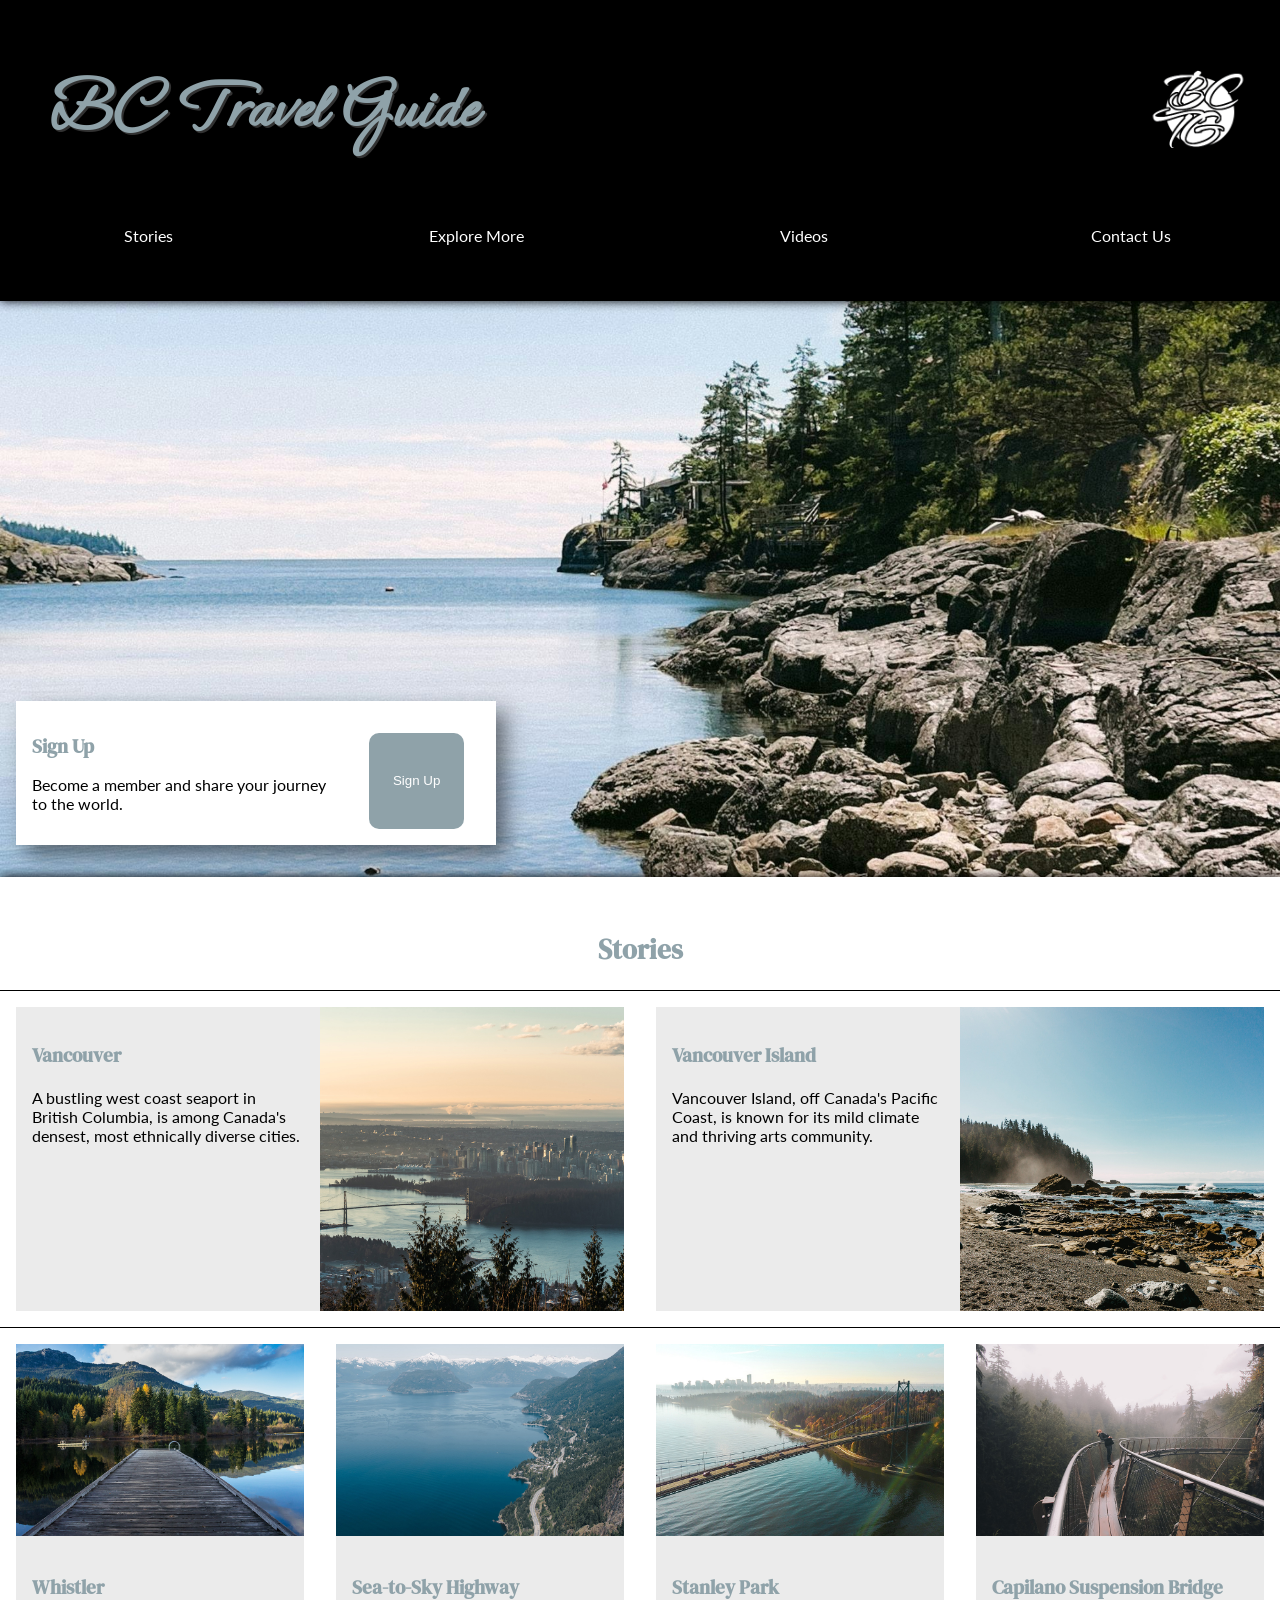
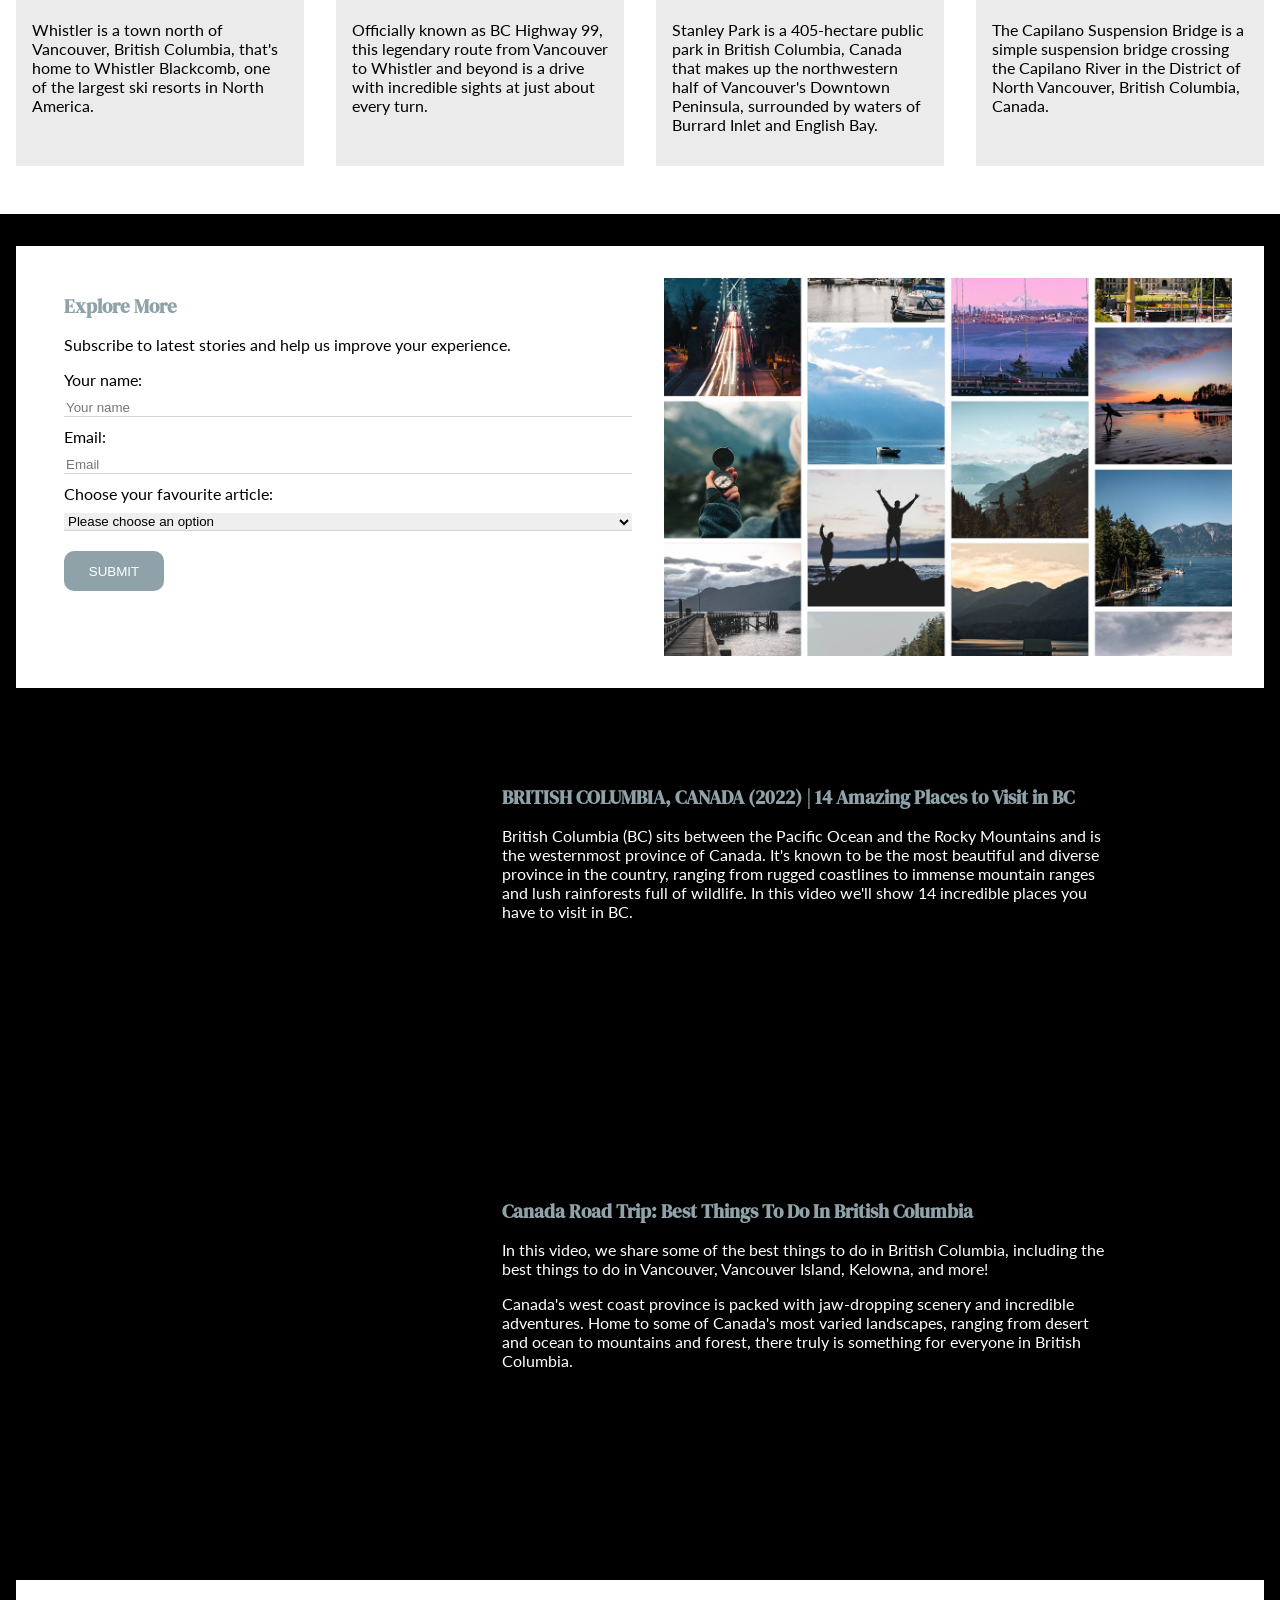
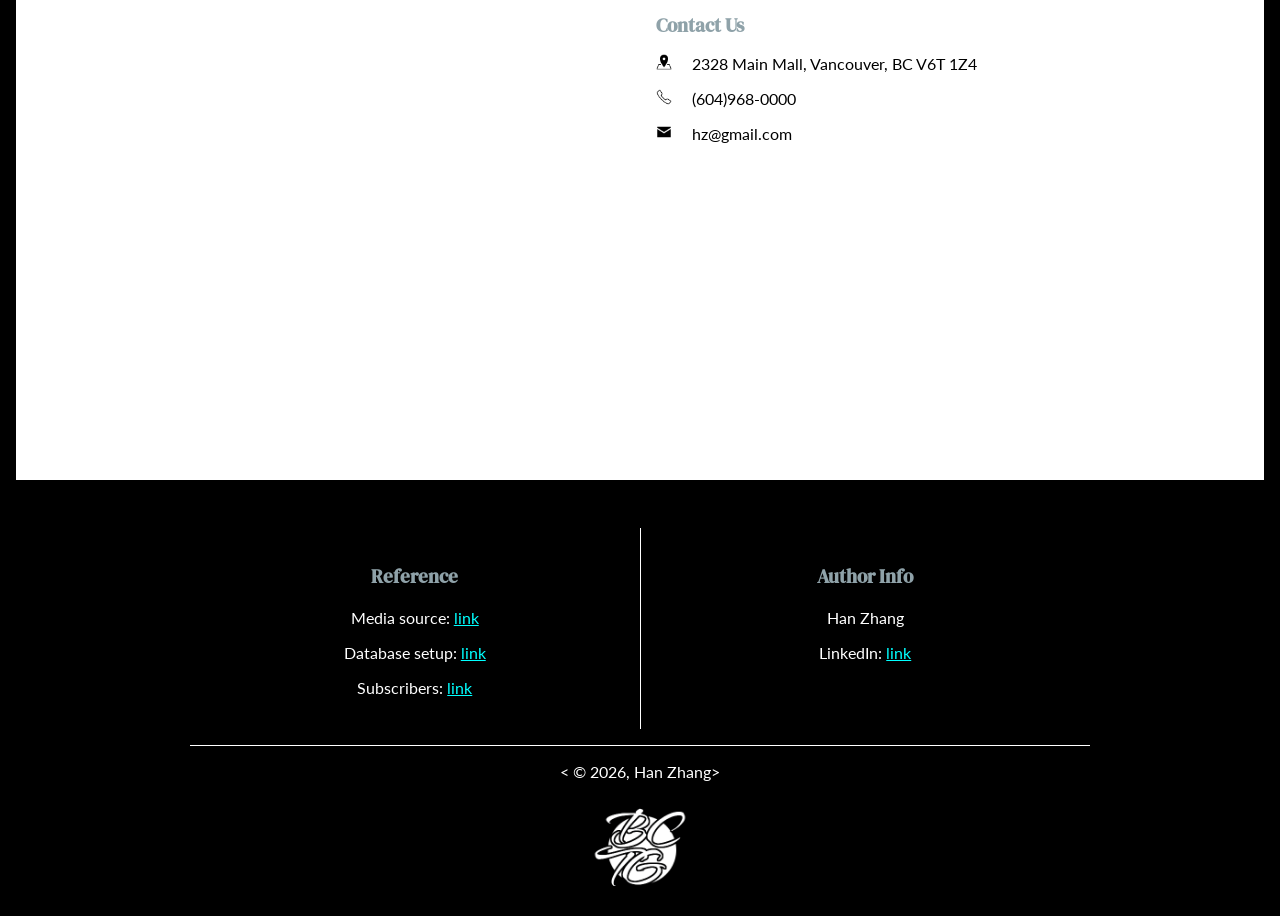
==== commit c7ef6aae: "Add reference links" ====
--- a/index.html
+++ b/index.html
@@ -202,14 +202,17 @@
                     <div class="left">
                         <h3>Reference</h3>
                         <p>Media source: <a href="pages/mediaSource.html">link</a></p>
+                        <p>Database setup: <a href="php/setup.php">link</a></p>
+                        <p>Subscribers: <a href="php/subscribers.php">link</a></p>
                     </div>
                     <div class="right">
                         <h3>Author Info</h3>
-                        <p>HZ</p>
+                        <p>Han Zhang</p>
+                        <p>LinkedIn: <a href="https://www.linkedin.com/in/hanz14c/">link</a></p>
                     </div>    
                 </div>
                 <div class="bottom">
-                    <p> &lt; &copy; 2026, HZ> </p>
+                    <p> &lt; &copy; 2026, Han Zhang> </p>
                     <img src="images/Logo.png" width="100" height="100" alt="icon">
                 </div>    
             </div>
